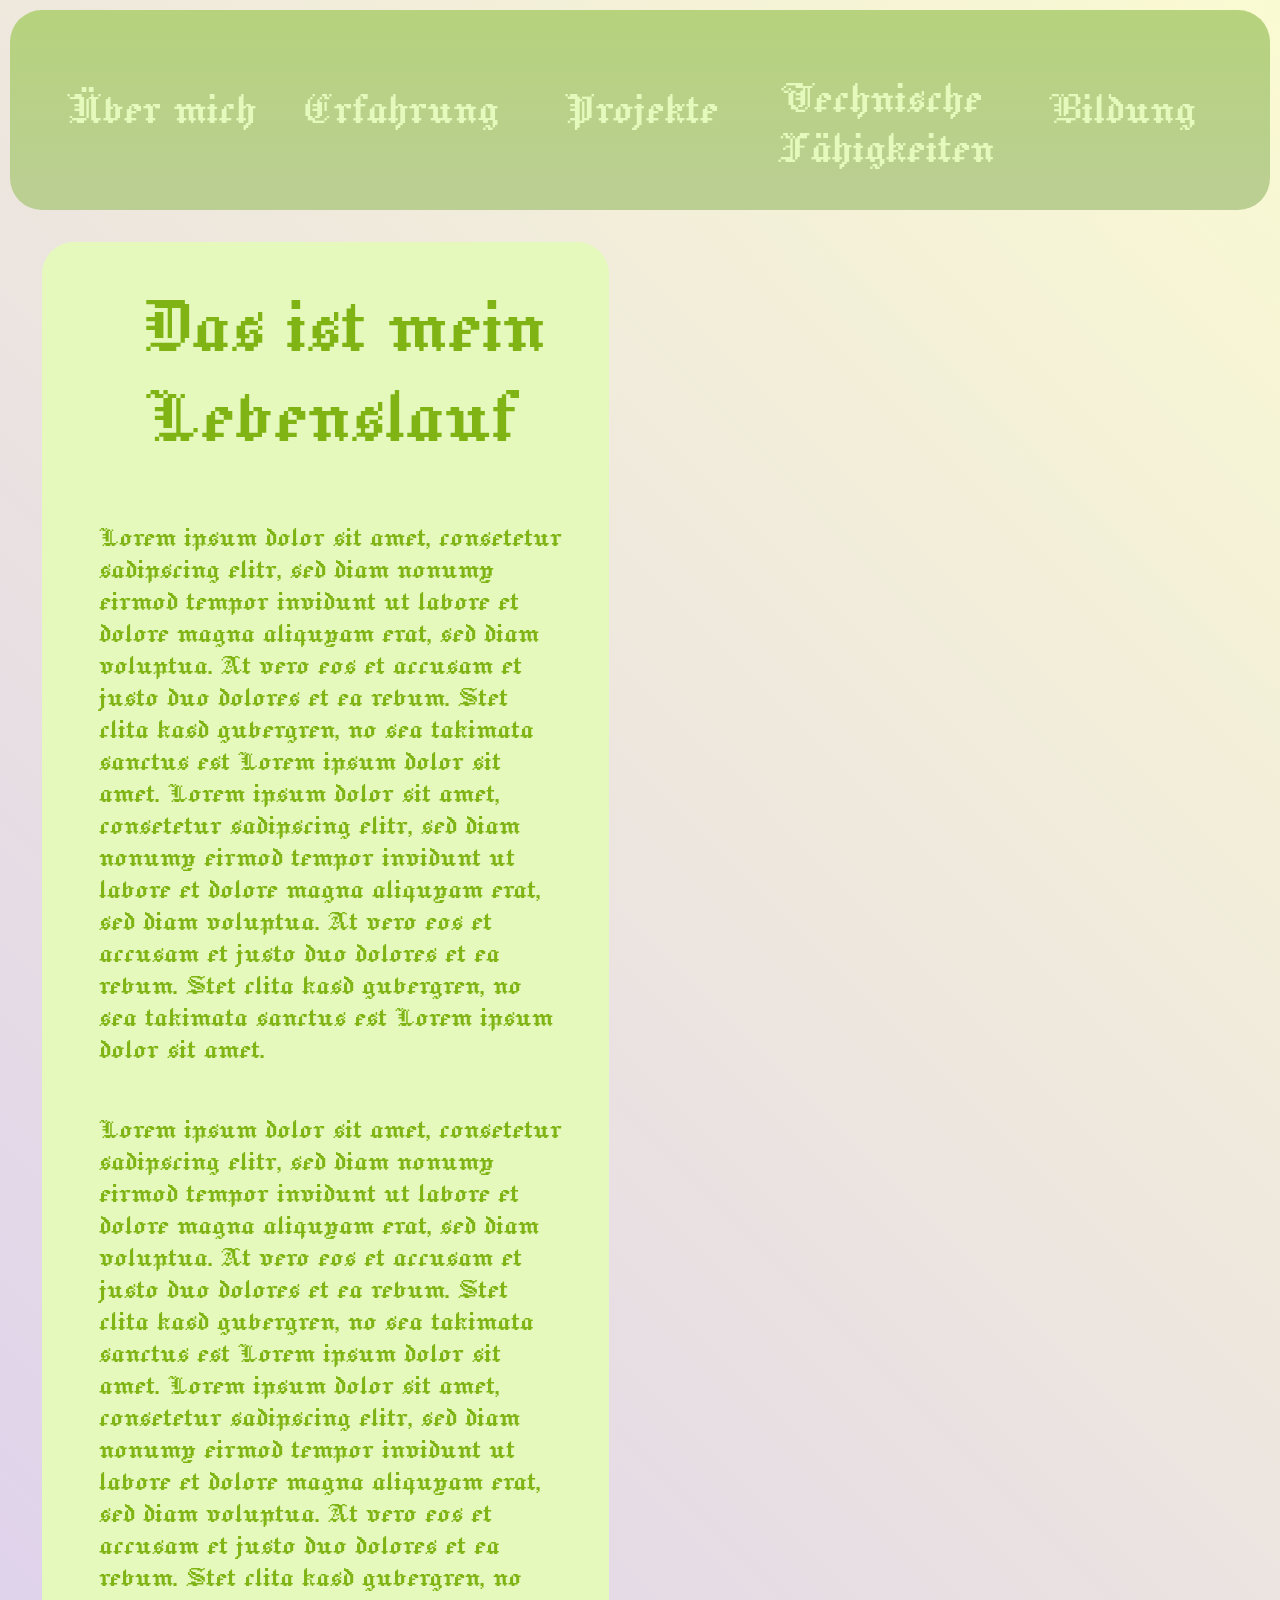
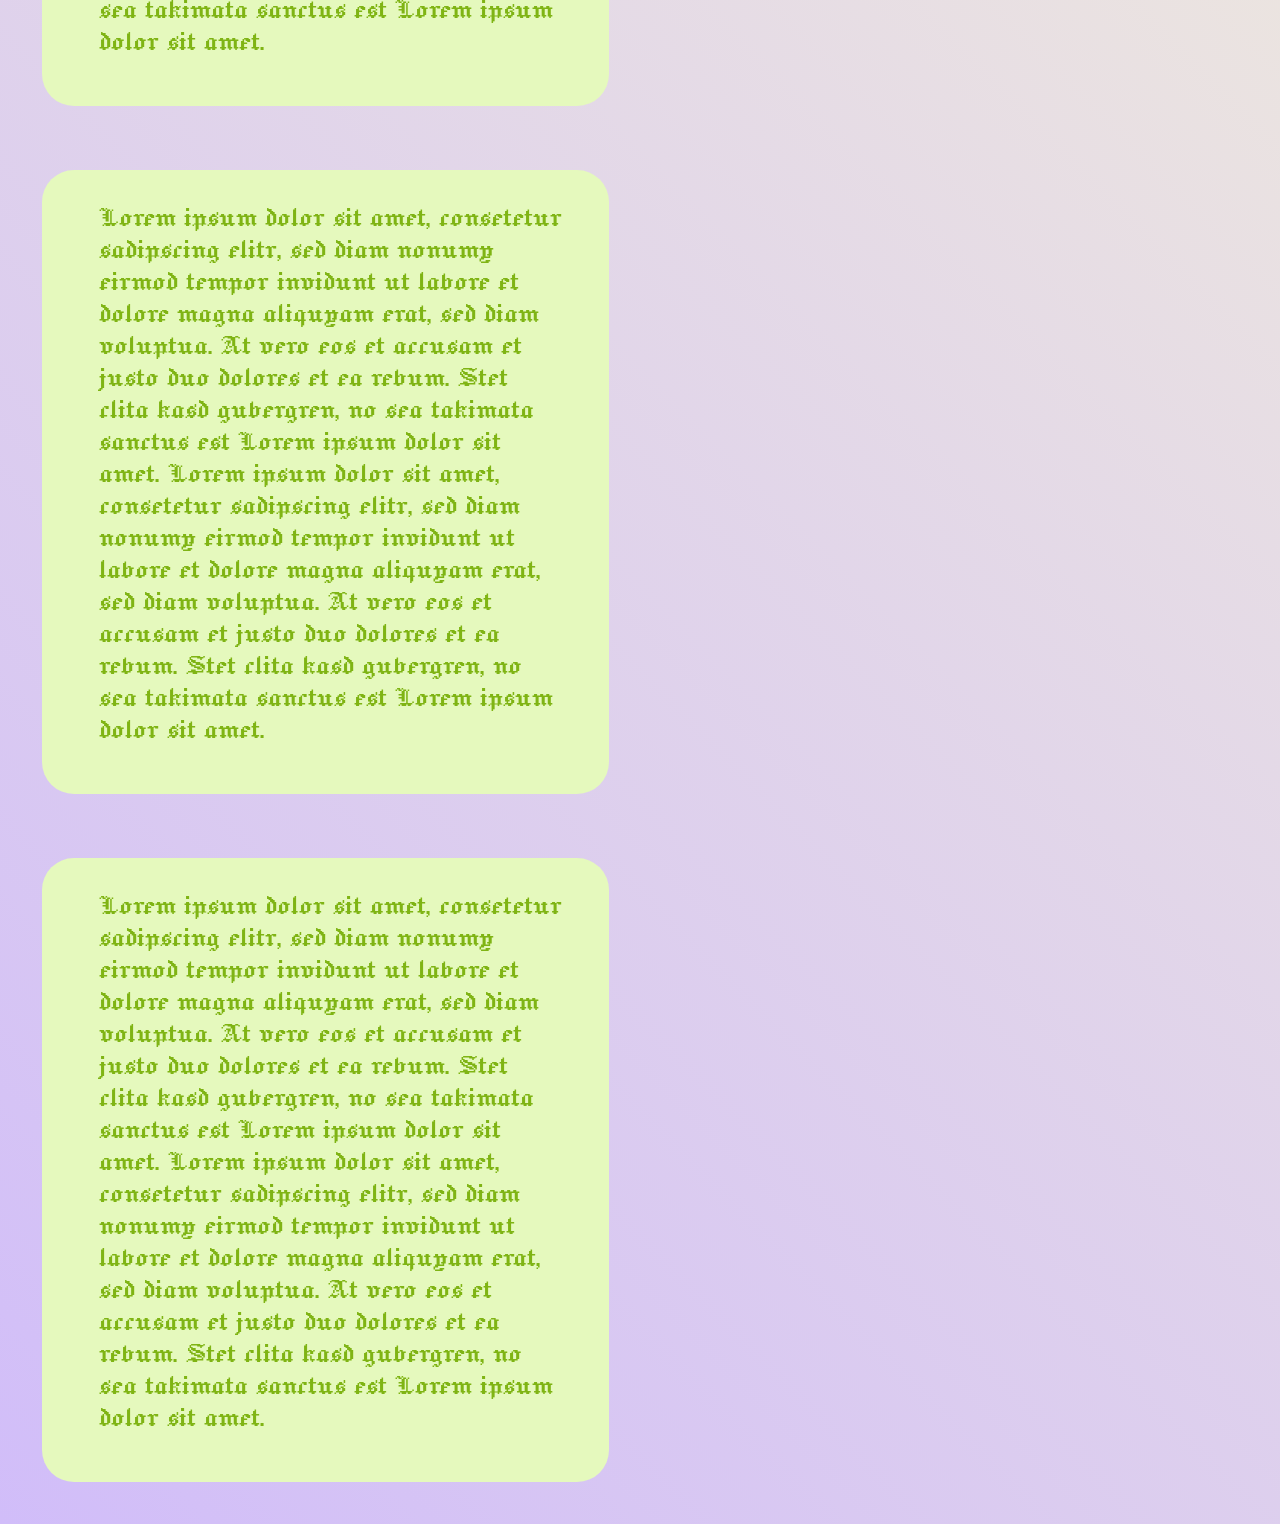
==== main.html @ 57e60be5 "The base of the portfolio website, really early version, will be updatet" ====
<!DOCTYPE html>
<html lang="en">
  <head>
    <meta charset="UTF-8">
    <meta name="viewport" content="width=device-width, initial-scale=1">
    <title></title>
    <link href="style.css" rel="stylesheet">
<link rel="preconnect" href="https://fonts.googleapis.com">
<link rel="preconnect" href="https://fonts.gstatic.com" crossorigin>
<link href="https://fonts.googleapis.com/css2?family=Bitcount+Grid+Double:wght@100..900&family=Castoro+Titling&family=Cinzel+Decorative:wght@400;700;900&family=Crimson+Text:ital,wght@0,400;0,600;0,700;1,400;1,600;1,700&family=IM+Fell+English+SC&family=Jacquard+12&display=swap" rel="stylesheet">  </head>

  
  <body>
    <div class="header">
      <button class="header_button"> Über mich</button>
      <button class="header_button"> Erfahrung </button>
      <button class="header_button">Projekte</button>
      <button class="header_button">Technische Fähigkeiten</button>
      <button class="header_button">Bildung</button>


            
    </div>

<div class="main_container">
  
    <div class="container matcha">
     <h1 class="title">Das ist mein Lebenslauf</h1>
    <p class="first_text_block">Lorem ipsum dolor sit amet, consetetur sadipscing elitr, sed diam nonumy eirmod tempor invidunt ut labore et dolore magna aliquyam erat, sed diam voluptua. At vero eos et accusam et justo duo dolores et ea rebum. Stet clita kasd gubergren, no sea takimata sanctus est Lorem ipsum dolor sit amet. Lorem ipsum dolor sit amet, consetetur sadipscing elitr, sed diam nonumy eirmod tempor invidunt ut labore et dolore magna aliquyam erat, sed diam voluptua. At vero eos et accusam et justo duo dolores et ea rebum. Stet clita kasd gubergren, no sea takimata sanctus est Lorem ipsum dolor sit amet.</p>
    <p class="second_text_block">Lorem ipsum dolor sit amet, consetetur sadipscing elitr, sed diam nonumy eirmod tempor invidunt ut labore et dolore magna aliquyam erat, sed diam voluptua. At vero eos et accusam et justo duo dolores et ea rebum. Stet clita kasd gubergren, no sea takimata sanctus est Lorem ipsum dolor sit amet. Lorem ipsum dolor sit amet, consetetur sadipscing elitr, sed diam nonumy eirmod tempor invidunt ut labore et dolore magna aliquyam erat, sed diam voluptua. At vero eos et accusam et justo duo dolores et ea rebum. Stet clita kasd gubergren, no sea takimata sanctus est Lorem ipsum dolor sit amet.</p>

 
    </div>
    <div class="container green">
     <p class="second_text_block">Lorem ipsum dolor sit amet, consetetur sadipscing elitr, sed diam nonumy eirmod tempor invidunt ut labore et dolore magna aliquyam erat, sed diam voluptua. At vero eos et accusam et justo duo dolores et ea rebum. Stet clita kasd gubergren, no sea takimata sanctus est Lorem ipsum dolor sit amet. Lorem ipsum dolor sit amet, consetetur sadipscing elitr, sed diam nonumy eirmod tempor invidunt ut labore et dolore magna aliquyam erat, sed diam voluptua. At vero eos et accusam et justo duo dolores et ea rebum. Stet clita kasd gubergren, no sea takimata sanctus est Lorem ipsum dolor sit amet.</p>
    
    </div>
    <div class="container forest">
      <p class="second_text_block">Lorem ipsum dolor sit amet, consetetur sadipscing elitr, sed diam nonumy eirmod tempor invidunt ut labore et dolore magna aliquyam erat, sed diam voluptua. At vero eos et accusam et justo duo dolores et ea rebum. Stet clita kasd gubergren, no sea takimata sanctus est Lorem ipsum dolor sit amet. Lorem ipsum dolor sit amet, consetetur sadipscing elitr, sed diam nonumy eirmod tempor invidunt ut labore et dolore magna aliquyam erat, sed diam voluptua. At vero eos et accusam et justo duo dolores et ea rebum. Stet clita kasd gubergren, no sea takimata sanctus est Lorem ipsum dolor sit amet.</p>
   
    </div>

</div>


      </body>
</html>
---- style.css ----
:root{
  --dark-blue: #000814;
  --blue: #001D3D;
  --sky-blue: #003566;
  --suflower-yellow: #FFC300;
  --light-yellow: #FFD60A;

  --matcha-green: #E5F9BD;
  --toxic-green: #A0E418;
  --forest-green: #7FB414;
  --ash-gray: #525050;
  --light-purple: #d1bdf9;
  --goldenrod: #fafad2;
  --angle: 0deg;
}


.header{
  width: 100%;
  height: 200px;
  border-radius: 2rem;
  box-shadow: 0px 0px 10px transparent;
  top: 0;
  left: 0;
  display: flex;
  justify-content: center;
  align-items: center;
  gap: 20px;
  border: 0px solid var(--matcha-green);
  overflow: hidden;
  position: relative;
}

.header::before{
  content: "";
  position: absolute;
  width: 100%;
  height: 1000%;
  background: linear-gradient(0deg, var(--light-purple), var(--toxic-green));
  animation: gradient-rotation 5s linear infinite;
  z-index: 0;
}

.header > * {
  position: relative;
  z-index: 1;
}

@keyframes gradient-rotation{
  from{
     transform: rotate(0deg);
  }

  to{
    transform: rotate(360deg); 
  }
}




body{
  margin: 0;
  padding: 10px;
  background: linear-gradient(45deg, var(--light-purple), var(--goldenrod));
}

.main_container{
  display: flex;
  width: 100%;
  height:100%;
  flex-wrap: wrap;
  gap: 0px;
}

.container{
  min-width: 45%;
  max-width: 50%;
  height; 300px;
  background-color: var(--matcha-green);
  margin: 2rem;
  border-radius: 2rem;
  flex: 0 1 calc((100% - 2rem) / 3);
  box-shadow: 0px 0px 0px var(--ash-gray);
}

.matcha{
  background-color: var(--matcha-green);
}

.header_button{
  background-color: transparent;
  height: 75px;
  width: 220px;
  border: 2px transparent var(--suflower-yellow);
  border-radius: 0;
  font-family: "Jacquard 12", system-ui;
  font-size: 50px;
  color: var(--matcha-green);
  transition: 0.3s;
  border-radius: 0.5rem;
  
}

.header_button:hover{
  background: linear-gradient(45deg, var(--light-purple), var(--goldenrod));
  -webkit-background-clip: text;
  background-clip: text;
  height: 105px;
  width: 260px;
  border: 2px transparent var(--suflower-yellow);
  border-radius: 0;
  font-family: "Jacquard 12", system-ui;
  font-size: 55px;
  color: transparent;
  transition: 0.3s;
  border-radius: 0.5rem;
 
}


h1{
font-family: "Jacquard 12", system-ui;
font-size: 90px;
font-weight: 200;
color: var(--forest-green);
margin-left: 100px;
margin-top: 40px;
}


h1:hover{
font-family: "Jacquard 12", system-ui;
font-size: 95px;
font-weight: 200;
color: var(--forest-green);
margin-left: 100px;
margin-top: 40px;
}

p{
  font-family: "Jacquard 12", system-ui;
  font-size: 2rem;
  color: var(--forest-green);
  margin-left: 0rem;
  background-color: transparent;
  border-radius: 3rem;
  padding-left: 3.5rem;
  padding-right: 3rem;
  padding-bottom: 1rem;
}
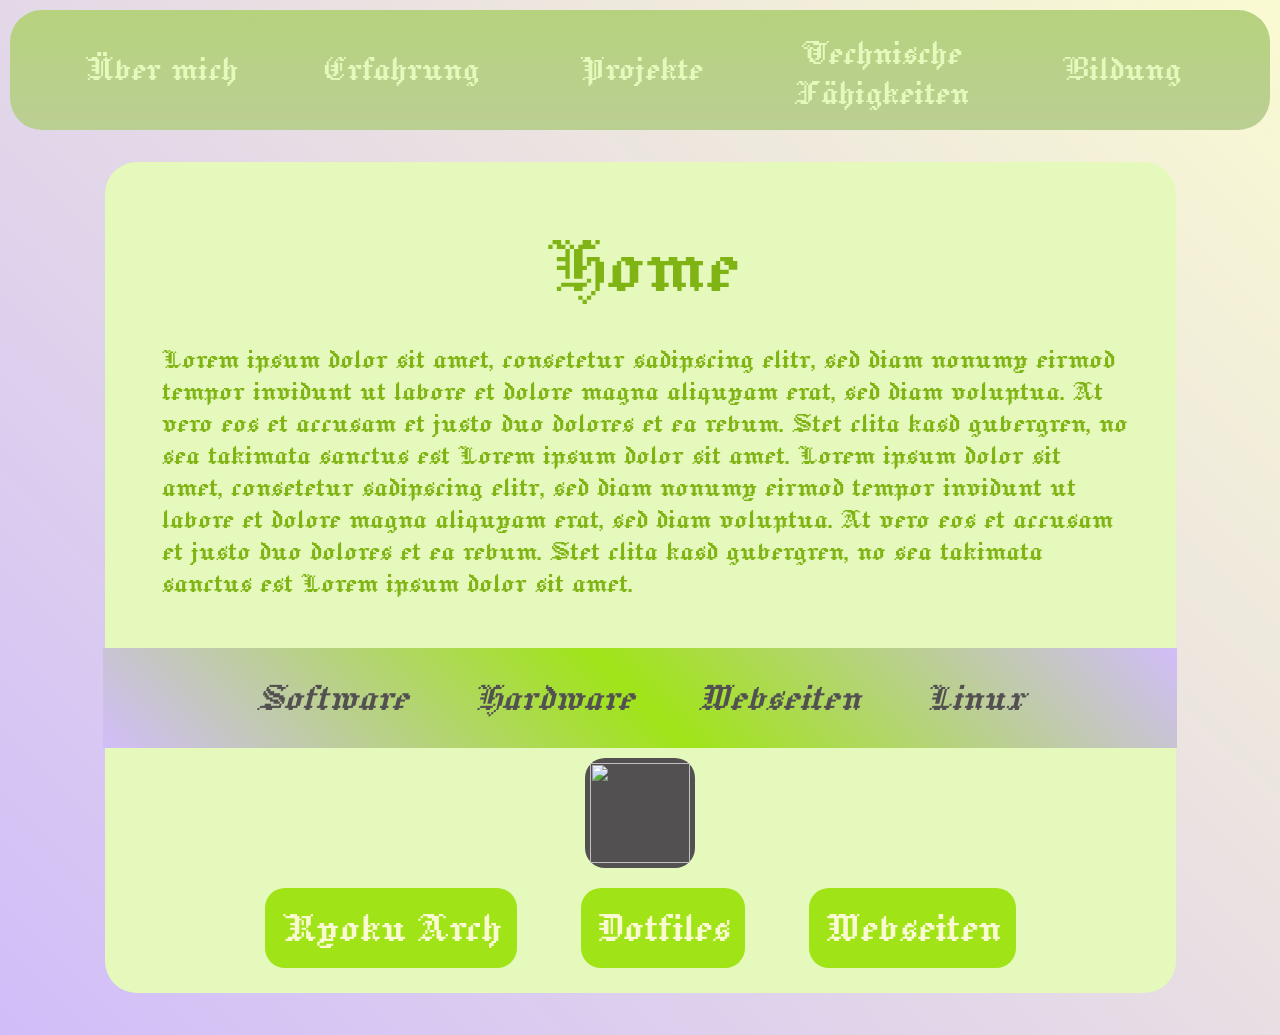
==== commit 31251753: "Improved structure and added buttons(read below) The structure of the main.html was improved, also a" ====
--- a/main.html
+++ b/main.html
@@ -24,21 +24,57 @@
 
 <div class="main_container">
   
-    <div class="container matcha">
-     <h1 class="title">Das ist mein Lebenslauf</h1>
-    <p class="first_text_block">Lorem ipsum dolor sit amet, consetetur sadipscing elitr, sed diam nonumy eirmod tempor invidunt ut labore et dolore magna aliquyam erat, sed diam voluptua. At vero eos et accusam et justo duo dolores et ea rebum. Stet clita kasd gubergren, no sea takimata sanctus est Lorem ipsum dolor sit amet. Lorem ipsum dolor sit amet, consetetur sadipscing elitr, sed diam nonumy eirmod tempor invidunt ut labore et dolore magna aliquyam erat, sed diam voluptua. At vero eos et accusam et justo duo dolores et ea rebum. Stet clita kasd gubergren, no sea takimata sanctus est Lorem ipsum dolor sit amet.</p>
-    <p class="second_text_block">Lorem ipsum dolor sit amet, consetetur sadipscing elitr, sed diam nonumy eirmod tempor invidunt ut labore et dolore magna aliquyam erat, sed diam voluptua. At vero eos et accusam et justo duo dolores et ea rebum. Stet clita kasd gubergren, no sea takimata sanctus est Lorem ipsum dolor sit amet. Lorem ipsum dolor sit amet, consetetur sadipscing elitr, sed diam nonumy eirmod tempor invidunt ut labore et dolore magna aliquyam erat, sed diam voluptua. At vero eos et accusam et justo duo dolores et ea rebum. Stet clita kasd gubergren, no sea takimata sanctus est Lorem ipsum dolor sit amet.</p>
+    <div class="main_page_container">
+     <h1 class="main_title">Home</h1>
 
+
+    <p class="first_text_block">Lorem ipsum dolor sit amet,
+          consetetur sadipscing elitr, sed diam nonumy eirmod tempor invidunt ut
+          labore et dolore magna aliquyam erat, sed diam voluptua. At vero eos et 
+          accusam et justo duo dolores et ea rebum. Stet clita kasd gubergren, no sea takimata sanctus 
+          est Lorem ipsum dolor sit amet. Lorem ipsum dolor sit amet, consetetur 
+          sadipscing elitr, sed diam nonumy eirmod tempor invidunt ut labore et dolore 
+          magna aliquyam erat, sed diam voluptua. At vero eos et accusam et justo duo dolores 
+          et ea rebum. Stet clita kasd gubergren, no sea takimata sanctus est Lorem ipsum dolor 
+          sit amet.</p>
+<div class="big_skills_container">
+       <div class="short_skills_container bgpg">
+        <div class="short_skills">
+          Software
+        </div>
+<div class="short_skills">
+      Hardware         
+        </div>
+<div class="short_skills">
+      Webseiten
+        </div>
+<div class="short_skills">
+      Linux
+        </div>
+      </div>
+
+        <div class="short_skills_container">
+          <div class="github_button">
+            <img src="https://cdn.jsdelivr.net/gh/homarr-labs/dashboard-icons/png/github-light.png" class="github_img">
+          </div>
+        </div>
+
+        <div class="short_skills_container">
+              <div class="short_skills">
+                    <button class="projects_button">Ryoku Arch</button>        
+                   </div>     
+            <div class="short_skills">
+                     <button class="projects_button">Dotfiles</button>
+                   </div>     
+            <div class="short_skills">
+                     <button class="projects_button">Webseiten</button>
+                   </div>     
+        </div>
  
+</div>
     </div>
-    <div class="container green">
-     <p class="second_text_block">Lorem ipsum dolor sit amet, consetetur sadipscing elitr, sed diam nonumy eirmod tempor invidunt ut labore et dolore magna aliquyam erat, sed diam voluptua. At vero eos et accusam et justo duo dolores et ea rebum. Stet clita kasd gubergren, no sea takimata sanctus est Lorem ipsum dolor sit amet. Lorem ipsum dolor sit amet, consetetur sadipscing elitr, sed diam nonumy eirmod tempor invidunt ut labore et dolore magna aliquyam erat, sed diam voluptua. At vero eos et accusam et justo duo dolores et ea rebum. Stet clita kasd gubergren, no sea takimata sanctus est Lorem ipsum dolor sit amet.</p>
     
-    </div>
-    <div class="container forest">
-      <p class="second_text_block">Lorem ipsum dolor sit amet, consetetur sadipscing elitr, sed diam nonumy eirmod tempor invidunt ut labore et dolore magna aliquyam erat, sed diam voluptua. At vero eos et accusam et justo duo dolores et ea rebum. Stet clita kasd gubergren, no sea takimata sanctus est Lorem ipsum dolor sit amet. Lorem ipsum dolor sit amet, consetetur sadipscing elitr, sed diam nonumy eirmod tempor invidunt ut labore et dolore magna aliquyam erat, sed diam voluptua. At vero eos et accusam et justo duo dolores et ea rebum. Stet clita kasd gubergren, no sea takimata sanctus est Lorem ipsum dolor sit amet.</p>
    
-    </div>
 
 </div>
 
--- a/style.css
+++ b/style.css
@@ -17,7 +17,7 @@
 
 .header{
   width: 100%;
-  height: 200px;
+  height: 120px;
   border-radius: 2rem;
   box-shadow: 0px 0px 10px transparent;
   top: 0;
@@ -34,8 +34,8 @@
 .header::before{
   content: "";
   position: absolute;
-  width: 100%;
-  height: 1000%;
+  width: 100vmax;
+  height: 100vmax;
   background: linear-gradient(0deg, var(--light-purple), var(--toxic-green));
   animation: gradient-rotation 5s linear infinite;
   z-index: 0;
@@ -71,6 +71,7 @@
   height:100%;
   flex-wrap: wrap;
   gap: 0px;
+  justify-content: center;
 }
 
 .container{
@@ -88,6 +89,21 @@
   background-color: var(--matcha-green);
 }
 
+.main_page_container{
+   min-width: 85%;
+  max-width: 85%;
+  /* height: 50rem; */
+  background-color: var(--matcha-green);
+  margin: 2rem;
+  border-radius: 2rem;
+  flex: 0 1 calc((100% - 2rem) / 2);
+  box-shadow: 0px 0px 0px var(--ash-gray);
+  display: flex;
+  justify-content: center;
+  flex-direction: column;
+  align-items: center;
+}
+
 .header_button{
   background-color: transparent;
   height: 75px;
@@ -95,7 +111,7 @@
   border: 2px transparent var(--suflower-yellow);
   border-radius: 0;
   font-family: "Jacquard 12", system-ui;
-  font-size: 50px;
+  font-size: 40px;
   color: var(--matcha-green);
   transition: 0.3s;
   border-radius: 0.5rem;
@@ -111,7 +127,7 @@
   border: 2px transparent var(--suflower-yellow);
   border-radius: 0;
   font-family: "Jacquard 12", system-ui;
-  font-size: 55px;
+  font-size: 45px;
   color: transparent;
   transition: 0.3s;
   border-radius: 0.5rem;
@@ -124,18 +140,43 @@
 font-size: 90px;
 font-weight: 200;
 color: var(--forest-green);
-margin-left: 100px;
-margin-top: 40px;
-}
-
+transition: 0.3s;
+margin-bottom: 0rem;
+}
 
 h1:hover{
+background: linear-gradient(to right, var(--toxic-green), var(--forest-green));
+  -webkit-background-clip: text;
+  background-clip: text;
 font-family: "Jacquard 12", system-ui;
 font-size: 95px;
+font-weight: 200;
+color: transparent;
+transition: 0.3s;
+}
+
+.title{
+font-family: "Jacquard 12", system-ui;
+font-size: 90px;
 font-weight: 200;
 color: var(--forest-green);
 margin-left: 100px;
 margin-top: 40px;
+transition: 0.3s;
+}
+
+
+.title:hover{
+background: linear-gradient(to right, var(--toxic-green), var(--forest-green));
+  -webkit-background-clip: text;
+  background-clip: text;
+font-family: "Jacquard 12", system-ui;
+font-size: 95px;
+font-weight: 200;
+color: transparent;
+margin-left: 100px;
+margin-top: 40px;
+transition: 0.3s;
 }
 
 p{
@@ -149,5 +190,77 @@
   padding-right: 3rem;
   padding-bottom: 1rem;
 }
-
-
+.big_skills_container{
+  background-color: transparent;
+  border-radius: 20px;
+  display: flex;
+  flex-direction: column;
+  width: 95%;
+  justify-content: center;
+  align-items: center;
+}
+.short_skills_container{
+  width: 105.5%;
+  height: 100px;
+  background-color: transparent;
+  display: flex;
+  justify-content: center;
+  align-items: center;
+  border-radius: 0px;
+  margin-bottom: 15px;
+  z-index: 1;
+}
+
+.short_skills_container::before{
+  width: 110%;
+  height: 100px;
+  background: linear-gradient(45deg, var(--goldenrod), var(--goldenrod), var(--goldenron));
+  display: flex;
+  justify-content: center;
+  align-items: center;
+  border-radius: 0px;
+  margin-bottom: 15px;
+  z-index: 0;
+}
+
+.bgpg{
+  background: linear-gradient(45deg, var(--light-purple), var(--toxic-green), var(--light-purple));
+  color: var(--ash-gray);
+
+}
+
+.short_skills{
+  background-color: transparent;
+  padding: 2rem;
+  font-size: 2.75rem;
+  font-family: "Jacquard 12", system-ui;
+  font-style: italic;
+}
+
+.github_button{
+  width: 110px;
+  height: 110px;
+  background-color: var(--ash-gray);
+  border-radius: 20px;
+  display: flex;
+  justify-content: center;
+  align-items: center;
+}
+
+.github_img{
+  width: 100px;
+  height: 100px;
+}
+
+.projects_button{
+background-color: var(--toxic-green);
+border: 0px;
+  padding: 1rem;
+  font-size: 3rem;
+  font-family: "Jacquard 12", system-ui;
+  font-style: normal;
+  border-radius: 20px;
+  color: var(--goldenrod);
+}
+
+
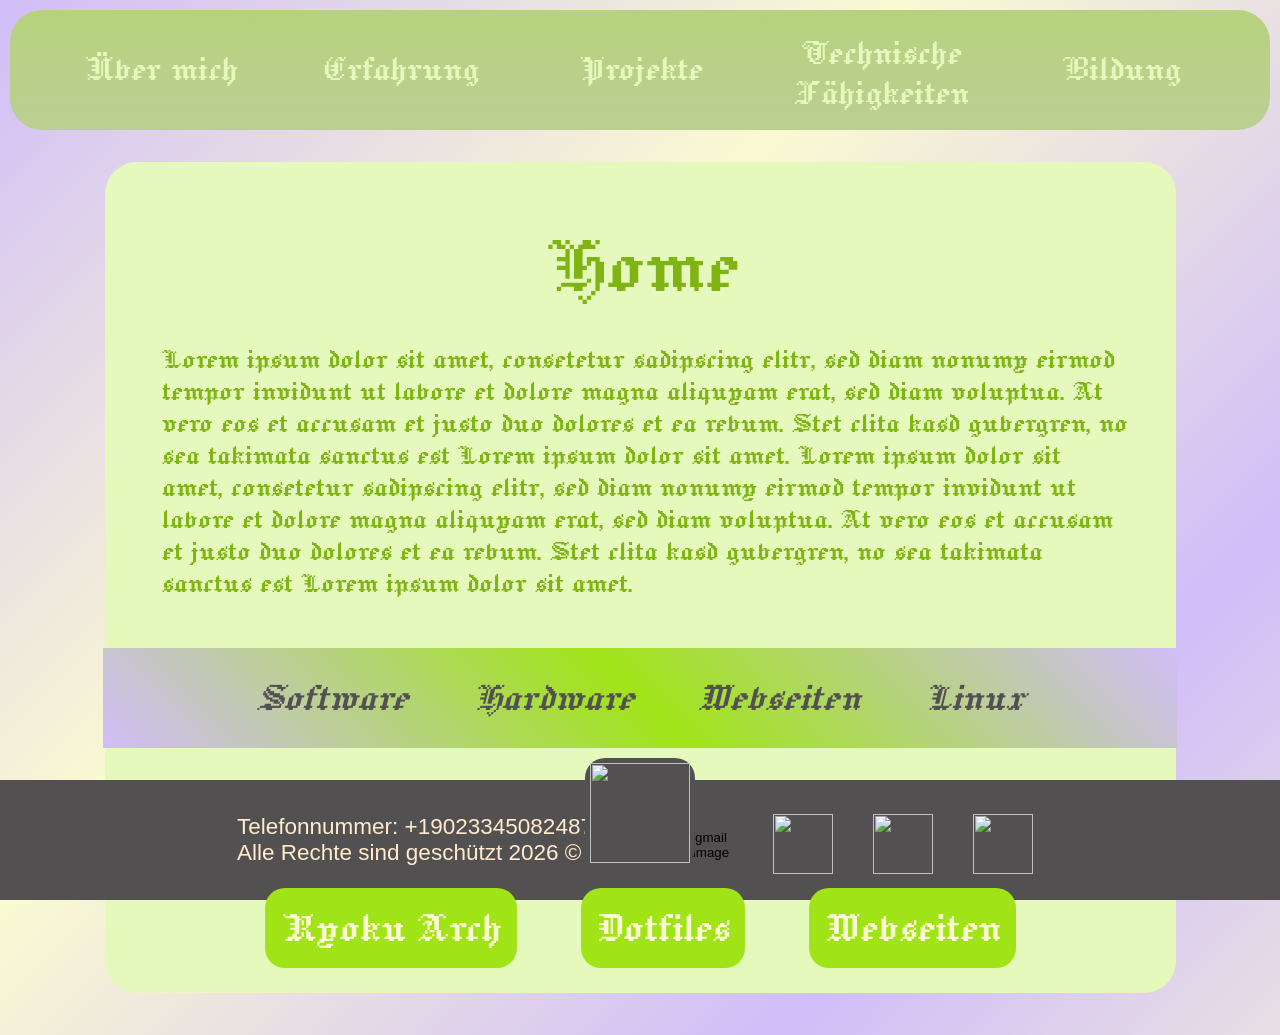
==== commit 98323a8d: "Added footer, home page is close to be done" ====
--- a/main.html
+++ b/main.html
@@ -1,57 +1,61 @@
 <!DOCTYPE html>
 <html lang="en">
-  <head>
-    <meta charset="UTF-8">
-    <meta name="viewport" content="width=device-width, initial-scale=1">
-    <title></title>
-    <link href="style.css" rel="stylesheet">
-<link rel="preconnect" href="https://fonts.googleapis.com">
-<link rel="preconnect" href="https://fonts.gstatic.com" crossorigin>
-<link href="https://fonts.googleapis.com/css2?family=Bitcount+Grid+Double:wght@100..900&family=Castoro+Titling&family=Cinzel+Decorative:wght@400;700;900&family=Crimson+Text:ital,wght@0,400;0,600;0,700;1,400;1,600;1,700&family=IM+Fell+English+SC&family=Jacquard+12&display=swap" rel="stylesheet">  </head>
 
-  
-  <body>
-    <div class="header">
-      <button class="header_button"> Über mich</button>
-      <button class="header_button"> Erfahrung </button>
-      <button class="header_button">Projekte</button>
-      <button class="header_button">Technische Fähigkeiten</button>
-      <button class="header_button">Bildung</button>
+<head>
+  <meta charset="UTF-8">
+  <meta name="viewport" content="width=device-width, initial-scale=1">
+  <title>Taras Shybaiev | Portfolio</title>
+  <link href="style.css" rel="stylesheet">
+  <link rel="preconnect" href="https://fonts.googleapis.com">
+  <link rel="preconnect" href="https://fonts.gstatic.com" crossorigin>
+  <link
+    href="https://fonts.googleapis.com/css2?family=Bitcount+Grid+Double:wght@100..900&family=Castoro+Titling&family=Cinzel+Decorative:wght@400;700;900&family=Crimson+Text:ital,wght@0,400;0,600;0,700;1,400;1,600;1,700&family=IM+Fell+English+SC&family=Jacquard+12&display=swap"
+    rel="stylesheet">
+</head>
 
 
-            
-    </div>
-
-<div class="main_container">
-  
-    <div class="main_page_container">
-     <h1 class="main_title">Home</h1>
+<body>
+  <div class="header">
+    <button class="header_button"> Über mich</button>
+    <button class="header_button"> Erfahrung </button>
+    <button class="header_button">Projekte</button>
+    <button class="header_button">Technische Fähigkeiten</button>
+    <button class="header_button">Bildung</button>
 
 
-    <p class="first_text_block">Lorem ipsum dolor sit amet,
-          consetetur sadipscing elitr, sed diam nonumy eirmod tempor invidunt ut
-          labore et dolore magna aliquyam erat, sed diam voluptua. At vero eos et 
-          accusam et justo duo dolores et ea rebum. Stet clita kasd gubergren, no sea takimata sanctus 
-          est Lorem ipsum dolor sit amet. Lorem ipsum dolor sit amet, consetetur 
-          sadipscing elitr, sed diam nonumy eirmod tempor invidunt ut labore et dolore 
-          magna aliquyam erat, sed diam voluptua. At vero eos et accusam et justo duo dolores 
-          et ea rebum. Stet clita kasd gubergren, no sea takimata sanctus est Lorem ipsum dolor 
-          sit amet.</p>
-<div class="big_skills_container">
-       <div class="short_skills_container bgpg">
-        <div class="short_skills">
-          Software
+
+  </div>
+
+  <div class="main_container">
+
+    <div class="main_page_container">
+      <h1 class="main_title">Home</h1>
+
+
+      <p class="first_text_block">Lorem ipsum dolor sit amet,
+        consetetur sadipscing elitr, sed diam nonumy eirmod tempor invidunt ut
+        labore et dolore magna aliquyam erat, sed diam voluptua. At vero eos et
+        accusam et justo duo dolores et ea rebum. Stet clita kasd gubergren, no sea takimata sanctus
+        est Lorem ipsum dolor sit amet. Lorem ipsum dolor sit amet, consetetur
+        sadipscing elitr, sed diam nonumy eirmod tempor invidunt ut labore et dolore
+        magna aliquyam erat, sed diam voluptua. At vero eos et accusam et justo duo dolores
+        et ea rebum. Stet clita kasd gubergren, no sea takimata sanctus est Lorem ipsum dolor
+        sit amet.</p>
+      <div class="big_skills_container">
+        <div class="short_skills_container bgpg">
+          <div class="short_skills">
+            Software
+          </div>
+          <div class="short_skills">
+            Hardware
+          </div>
+          <div class="short_skills">
+            Webseiten
+          </div>
+          <div class="short_skills">
+            Linux
+          </div>
         </div>
-<div class="short_skills">
-      Hardware         
-        </div>
-<div class="short_skills">
-      Webseiten
-        </div>
-<div class="short_skills">
-      Linux
-        </div>
-      </div>
 
         <div class="short_skills_container">
           <div class="github_button">
@@ -60,24 +64,45 @@
         </div>
 
         <div class="short_skills_container">
-              <div class="short_skills">
-                    <button class="projects_button">Ryoku Arch</button>        
-                   </div>     
-            <div class="short_skills">
-                     <button class="projects_button">Dotfiles</button>
-                   </div>     
-            <div class="short_skills">
-                     <button class="projects_button">Webseiten</button>
-                   </div>     
+          <div class="short_skills">
+            <button class="projects_button">Ryoku Arch</button>
+          </div>
+          <div class="short_skills">
+            <button class="projects_button">Dotfiles</button>
+          </div>
+          <div class="short_skills">
+            <button class="projects_button">Webseiten</button>
+          </div>
         </div>
- 
-</div>
+
+      </div>
     </div>
-    
-   
-
-</div>
 
 
-      </body>
+  </div>
+
+  <!-- TODO: Add icons to the footer -->
+  <div class="footer">
+    <div class="coulumn">
+      <div class="footer_text_container">Telefonnummer: +190233450824873498 </div>
+      <div class="footer_text_container">Alle Rechte sind geschützt 2026 ©</div>
+    </div>
+
+    <div class="footer_icons_container"> <button class="invisible_button"><img
+          src="https://cdn.jsdelivr.net/gh/selfhst/icons/png/gmail-light.png" class="footer_icons"
+          alt="gmail image"></button></div>
+    <div class="footer_icons_container">
+      <button class="invisible_button"> <img src="https://cdn.jsdelivr.net/gh/selfhst/icons/png/whatsapp-light.png"
+          alt="" class="footer_icons"> </button>
+    </div>
+    <div class="footer_icons_container"> <button class="invisible_button"><img
+          src="https://cdn.jsdelivr.net/gh/selfhst/icons/png/discord-light.png" class="footer_icons" alt=""></button>
+    </div>
+    <div class="footer_icons_container"> <button class="invisible_button"><img
+          src="https://cdn.jsdelivr.net/gh/selfhst/icons/png/reddit-light.png" class="footer_icons" alt=""></button>
+    </div>
+  </div>
+
+</body>
+
 </html>
--- a/style.css
+++ b/style.css
@@ -1,4 +1,4 @@
-:root{
+:root {
   --dark-blue: #000814;
   --blue: #001D3D;
   --sky-blue: #003566;
@@ -15,7 +15,7 @@
 }
 
 
-.header{
+.header {
   width: 100%;
   height: 120px;
   border-radius: 2rem;
@@ -31,7 +31,7 @@
   position: relative;
 }
 
-.header::before{
+.header::before {
   content: "";
   position: absolute;
   width: 100vmax;
@@ -41,43 +41,50 @@
   z-index: 0;
 }
 
-.header > * {
+.header>* {
   position: relative;
   z-index: 1;
 }
 
-@keyframes gradient-rotation{
-  from{
-     transform: rotate(0deg);
+@keyframes gradient-rotation {
+  from {
+    transform: rotate(0deg);
   }
 
-  to{
-    transform: rotate(360deg); 
+  to {
+    transform: rotate(360deg);
   }
 }
 
 
-
-
-body{
+html,
+body {
+  margin: 0;
+  min-height: 100%;
+}
+
+body {
   margin: 0;
   padding: 10px;
-  background: linear-gradient(45deg, var(--light-purple), var(--goldenrod));
-}
-
-.main_container{
+  background: repeating-linear-gradient(135deg,
+      var(--light-purple) 0px,
+      var(--goldenrod) 50vmax,
+      var(--light-purple) 100vmax);
+}
+
+.main_container {
   display: flex;
   width: 100%;
-  height:100%;
+  height: 100%;
   flex-wrap: wrap;
   gap: 0px;
   justify-content: center;
 }
 
-.container{
+.container {
   min-width: 45%;
   max-width: 50%;
-  height; 300px;
+  height: 300px;
   background-color: var(--matcha-green);
   margin: 2rem;
   border-radius: 2rem;
@@ -85,12 +92,12 @@
   box-shadow: 0px 0px 0px var(--ash-gray);
 }
 
-.matcha{
+.matcha {
   background-color: var(--matcha-green);
 }
 
-.main_page_container{
-   min-width: 85%;
+.main_page_container {
+  min-width: 85%;
   max-width: 85%;
   /* height: 50rem; */
   background-color: var(--matcha-green);
@@ -104,7 +111,7 @@
   align-items: center;
 }
 
-.header_button{
+.header_button {
   background-color: transparent;
   height: 75px;
   width: 220px;
@@ -115,10 +122,10 @@
   color: var(--matcha-green);
   transition: 0.3s;
   border-radius: 0.5rem;
-  
-}
-
-.header_button:hover{
+
+}
+
+.header_button:hover {
   background: linear-gradient(45deg, var(--light-purple), var(--goldenrod));
   -webkit-background-clip: text;
   background-clip: text;
@@ -131,55 +138,55 @@
   color: transparent;
   transition: 0.3s;
   border-radius: 0.5rem;
- 
-}
-
-
-h1{
-font-family: "Jacquard 12", system-ui;
-font-size: 90px;
-font-weight: 200;
-color: var(--forest-green);
-transition: 0.3s;
-margin-bottom: 0rem;
-}
-
-h1:hover{
-background: linear-gradient(to right, var(--toxic-green), var(--forest-green));
+
+}
+
+
+h1 {
+  font-family: "Jacquard 12", system-ui;
+  font-size: 90px;
+  font-weight: 200;
+  color: var(--forest-green);
+  transition: 0.3s;
+  margin-bottom: 0rem;
+}
+
+h1:hover {
+  background: linear-gradient(to right, var(--toxic-green), var(--forest-green));
   -webkit-background-clip: text;
   background-clip: text;
-font-family: "Jacquard 12", system-ui;
-font-size: 95px;
-font-weight: 200;
-color: transparent;
-transition: 0.3s;
-}
-
-.title{
-font-family: "Jacquard 12", system-ui;
-font-size: 90px;
-font-weight: 200;
-color: var(--forest-green);
-margin-left: 100px;
-margin-top: 40px;
-transition: 0.3s;
-}
-
-
-.title:hover{
-background: linear-gradient(to right, var(--toxic-green), var(--forest-green));
+  font-family: "Jacquard 12", system-ui;
+  font-size: 95px;
+  font-weight: 200;
+  color: transparent;
+  transition: 0.3s;
+}
+
+.title {
+  font-family: "Jacquard 12", system-ui;
+  font-size: 90px;
+  font-weight: 200;
+  color: var(--forest-green);
+  margin-left: 100px;
+  margin-top: 40px;
+  transition: 0.3s;
+}
+
+
+.title:hover {
+  background: linear-gradient(to right, var(--toxic-green), var(--forest-green));
   -webkit-background-clip: text;
   background-clip: text;
-font-family: "Jacquard 12", system-ui;
-font-size: 95px;
-font-weight: 200;
-color: transparent;
-margin-left: 100px;
-margin-top: 40px;
-transition: 0.3s;
-}
-
-p{
+  font-family: "Jacquard 12", system-ui;
+  font-size: 95px;
+  font-weight: 200;
+  color: transparent;
+  margin-left: 100px;
+  margin-top: 40px;
+  transition: 0.3s;
+}
+
+p {
   font-family: "Jacquard 12", system-ui;
   font-size: 2rem;
   color: var(--forest-green);
@@ -190,7 +197,8 @@
   padding-right: 3rem;
   padding-bottom: 1rem;
 }
-.big_skills_container{
+
+.big_skills_container {
   background-color: transparent;
   border-radius: 20px;
   display: flex;
@@ -199,7 +207,8 @@
   justify-content: center;
   align-items: center;
 }
-.short_skills_container{
+
+.short_skills_container {
   width: 105.5%;
   height: 100px;
   background-color: transparent;
@@ -211,7 +220,7 @@
   z-index: 1;
 }
 
-.short_skills_container::before{
+.short_skills_container::before {
   width: 110%;
   height: 100px;
   background: linear-gradient(45deg, var(--goldenrod), var(--goldenrod), var(--goldenron));
@@ -223,13 +232,13 @@
   z-index: 0;
 }
 
-.bgpg{
+.bgpg {
   background: linear-gradient(45deg, var(--light-purple), var(--toxic-green), var(--light-purple));
   color: var(--ash-gray);
 
 }
 
-.short_skills{
+.short_skills {
   background-color: transparent;
   padding: 2rem;
   font-size: 2.75rem;
@@ -237,7 +246,7 @@
   font-style: italic;
 }
 
-.github_button{
+.github_button {
   width: 110px;
   height: 110px;
   background-color: var(--ash-gray);
@@ -247,14 +256,14 @@
   align-items: center;
 }
 
-.github_img{
+.github_img {
   width: 100px;
   height: 100px;
 }
 
-.projects_button{
-background-color: var(--toxic-green);
-border: 0px;
+.projects_button {
+  background-color: var(--toxic-green);
+  border: 0px;
   padding: 1rem;
   font-size: 3rem;
   font-family: "Jacquard 12", system-ui;
@@ -263,4 +272,54 @@
   color: var(--goldenrod);
 }
 
-
+.footer {
+  width: 100%;
+  height: 120px;
+  background-color: var(--ash-gray);
+  bottom: 0;
+  position: fixed;
+  left: 0;
+  border-radius: 0;
+  display: flex;
+  flex-direction: row;
+  align-items: center;
+  justify-content: center;
+
+}
+
+.footer_icons {
+  width: 60px;
+  height: 60px;
+  background-color: none;
+}
+
+.footer_icons_container {
+  width: 60px;
+  height: 60px;
+  padding-left: 20px;
+  padding-right: 20px;
+}
+
+.footer_text_container {
+  font-family: "Prompt", sans-serif;
+  font-size: 22.5px;
+  color: blanchedalmond;
+}
+
+.invisible_button {
+  background-color: var(--ash-gray);
+  border: 0px;
+  width: 80px;
+  height: 70px;
+  transition: 0.3s;
+  border-radius: 5px;
+}
+
+.invisible_button:hover {
+  background-color: var(--light-purple);
+  border: 0px;
+  width: 85px;
+  height: 75px;
+  border-radius: 5px;
+  transition: 0.3s;
+}
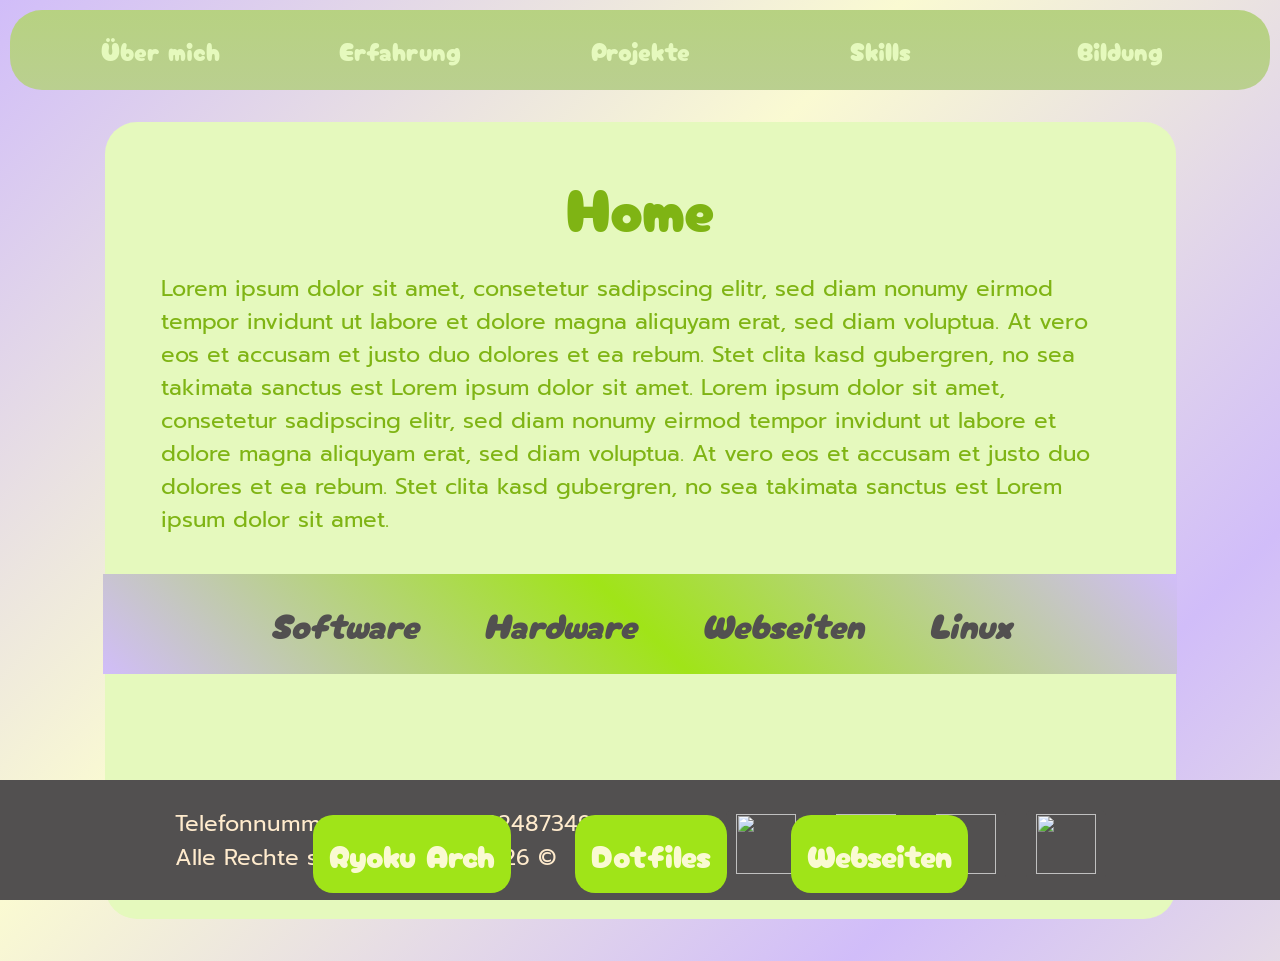
==== commit 5741d3a3: "Changed main website fonts for better readability (Also added animation for buttons and footer) v 0." ====
--- a/main.html
+++ b/main.html
@@ -9,7 +9,7 @@
   <link rel="preconnect" href="https://fonts.googleapis.com">
   <link rel="preconnect" href="https://fonts.gstatic.com" crossorigin>
   <link
-    href="https://fonts.googleapis.com/css2?family=Bitcount+Grid+Double:wght@100..900&family=Castoro+Titling&family=Cinzel+Decorative:wght@400;700;900&family=Crimson+Text:ital,wght@0,400;0,600;0,700;1,400;1,600;1,700&family=IM+Fell+English+SC&family=Jacquard+12&display=swap"
+    href="https://fonts.googleapis.com/css2?family=Bitcount+Grid+Double:wght@100..900&family=Carrois+Gothic+SC&family=Castoro+Titling&family=Cherry+Bomb+One&family=Cinzel+Decorative:wght@400;700;900&family=Crimson+Text:ital,wght@0,400;0,600;0,700;1,400;1,600;1,700&family=IM+Fell+English+SC&family=Jacquard+12&family=Prompt:ital,wght@0,100;0,200;0,300;0,400;0,500;0,600;0,700;0,800;0,900;1,100;1,200;1,300;1,400;1,500;1,600;1,700;1,800;1,900&family=Yuyu&display=swap"
     rel="stylesheet">
 </head>
 
@@ -19,7 +19,7 @@
     <button class="header_button"> Über mich</button>
     <button class="header_button"> Erfahrung </button>
     <button class="header_button">Projekte</button>
-    <button class="header_button">Technische Fähigkeiten</button>
+    <button class="header_button">Skills</button>
     <button class="header_button">Bildung</button>
 
 
@@ -58,9 +58,9 @@
         </div>
 
         <div class="short_skills_container">
-          <div class="github_button">
-            <img src="https://cdn.jsdelivr.net/gh/homarr-labs/dashboard-icons/png/github-light.png" class="github_img">
-          </div>
+          <!-- <div class="github_button"> -->
+          <!--   <img src="https://cdn.jsdelivr.net/gh/homarr-labs/dashboard-icons/png/github-light.png" class="github_img"> -->
+          <!-- </div> -->
         </div>
 
         <div class="short_skills_container">
@@ -88,6 +88,10 @@
       <div class="footer_text_container">Alle Rechte sind geschützt 2026 ©</div>
     </div>
 
+
+    <!-- Pusan -->
+    <div class="pusan"></div>
+
     <div class="footer_icons_container"> <button class="invisible_button"><img
           src="https://cdn.jsdelivr.net/gh/selfhst/icons/png/gmail-light.png" class="footer_icons"
           alt="gmail image"></button></div>
@@ -101,6 +105,11 @@
     <div class="footer_icons_container"> <button class="invisible_button"><img
           src="https://cdn.jsdelivr.net/gh/selfhst/icons/png/reddit-light.png" class="footer_icons" alt=""></button>
     </div>
+    <div class="footer_icons_container"> <button class="invisible_button"><img
+          src="https://cdn.jsdelivr.net/gh/homarr-labs/dashboard-icons/png/github-light.png" class="footer_icons"
+          alt=""></button>
+    </div>
+
   </div>
 
 </body>
--- a/style.css
+++ b/style.css
@@ -17,7 +17,7 @@
 
 .header {
   width: 100%;
-  height: 120px;
+  height: 80px;
   border-radius: 2rem;
   box-shadow: 0px 0px 10px transparent;
   top: 0;
@@ -117,8 +117,8 @@
   width: 220px;
   border: 2px transparent var(--suflower-yellow);
   border-radius: 0;
-  font-family: "Jacquard 12", system-ui;
-  font-size: 40px;
+  font-family: "Cherry Bomb One", system-ui;
+  font-size: 25px;
   color: var(--matcha-green);
   transition: 0.3s;
   border-radius: 0.5rem;
@@ -133,8 +133,8 @@
   width: 260px;
   border: 2px transparent var(--suflower-yellow);
   border-radius: 0;
-  font-family: "Jacquard 12", system-ui;
-  font-size: 45px;
+  font-family: "Cherry Bomb One", system-ui;
+  font-size: 27.5px;
   color: transparent;
   transition: 0.3s;
   border-radius: 0.5rem;
@@ -143,8 +143,8 @@
 
 
 h1 {
-  font-family: "Jacquard 12", system-ui;
-  font-size: 90px;
+  font-family: "Cherry Bomb One", system-ui;
+  font-size: 60px;
   font-weight: 200;
   color: var(--forest-green);
   transition: 0.3s;
@@ -155,8 +155,8 @@
   background: linear-gradient(to right, var(--toxic-green), var(--forest-green));
   -webkit-background-clip: text;
   background-clip: text;
-  font-family: "Jacquard 12", system-ui;
-  font-size: 95px;
+  font-family: "Cherry Bomb One", system-ui;
+  font-size: 60px;
   font-weight: 200;
   color: transparent;
   transition: 0.3s;
@@ -187,8 +187,8 @@
 }
 
 p {
-  font-family: "Jacquard 12", system-ui;
-  font-size: 2rem;
+  font-family: "Prompt", sans-serif;
+  font-size: 1.4rem;
   color: var(--forest-green);
   margin-left: 0rem;
   background-color: transparent;
@@ -241,8 +241,8 @@
 .short_skills {
   background-color: transparent;
   padding: 2rem;
-  font-size: 2.75rem;
-  font-family: "Jacquard 12", system-ui;
+  font-size: 2.2rem;
+  font-family: "Cherry Bomb One", system-ui;
   font-style: italic;
 }
 
@@ -265,8 +265,22 @@
   background-color: var(--toxic-green);
   border: 0px;
   padding: 1rem;
-  font-size: 3rem;
-  font-family: "Jacquard 12", system-ui;
+  font-size: 2rem;
+  font-family: "Cherry Bomb One", system-ui;
+  font-style: normal;
+  border-radius: 20px;
+  color: var(--goldenrod);
+  transition: 0.2s;
+}
+
+
+.projects_button:hover {
+  background-color: var(--forest-green);
+  border: 4px solid var(--goldenrod);
+  padding: 1rem;
+  font-size: 2.2rem;
+  transition: 0.2s;
+  font-family: "Cherry Bomb One", system-ui;
   font-style: normal;
   border-radius: 20px;
   color: var(--goldenrod);
@@ -298,6 +312,15 @@
   height: 60px;
   padding-left: 20px;
   padding-right: 20px;
+  transition: 0.2s;
+}
+
+.footer_icons_container:hover {
+  width: 115px;
+  height: 70px;
+  padding-left: 20px;
+  padding-right: 20px;
+  transition: 0.2s;
 }
 
 .footer_text_container {
@@ -313,13 +336,14 @@
   height: 70px;
   transition: 0.3s;
   border-radius: 5px;
+  border: 0px solid white;
 }
 
 .invisible_button:hover {
-  background-color: var(--light-purple);
-  border: 0px;
-  width: 85px;
-  height: 75px;
+  background-color: black;
+  border: 4px solid white;
+  width: 115px;
+  height: 80px;
   border-radius: 5px;
   transition: 0.3s;
 }
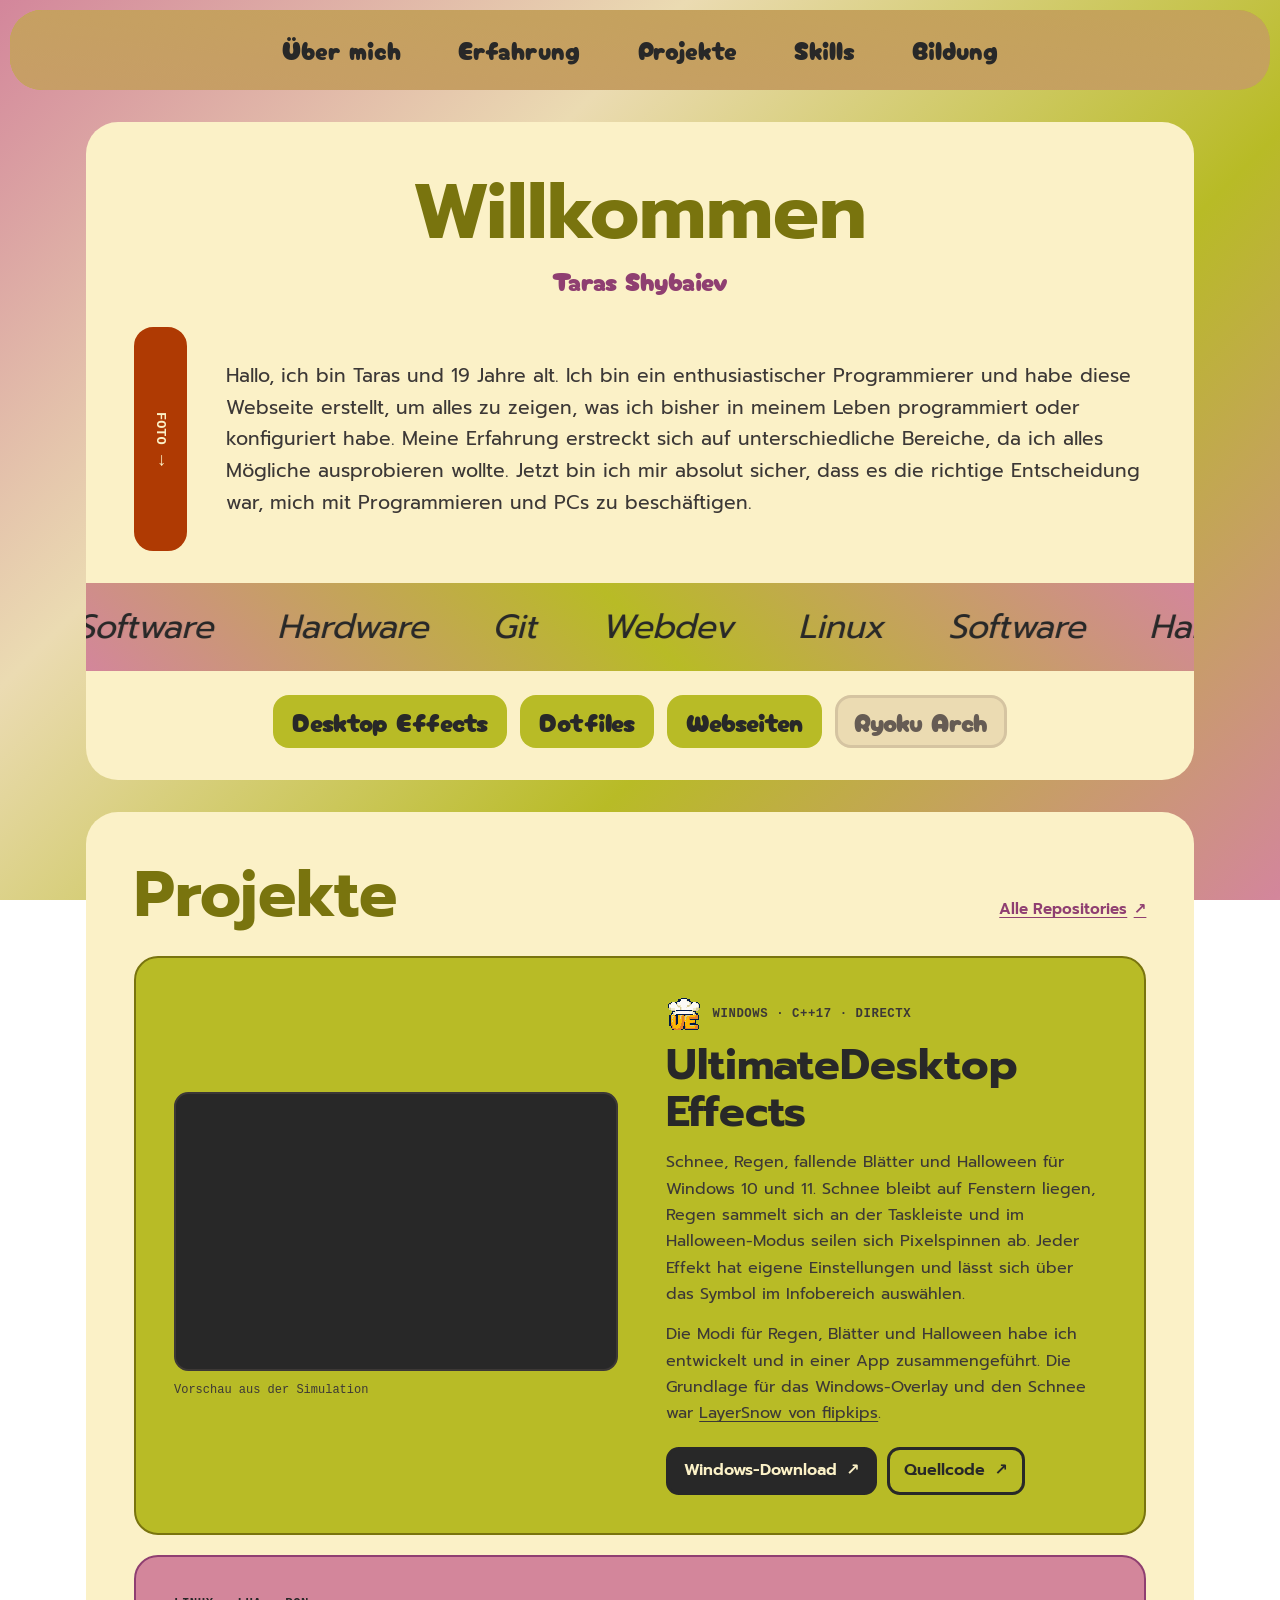
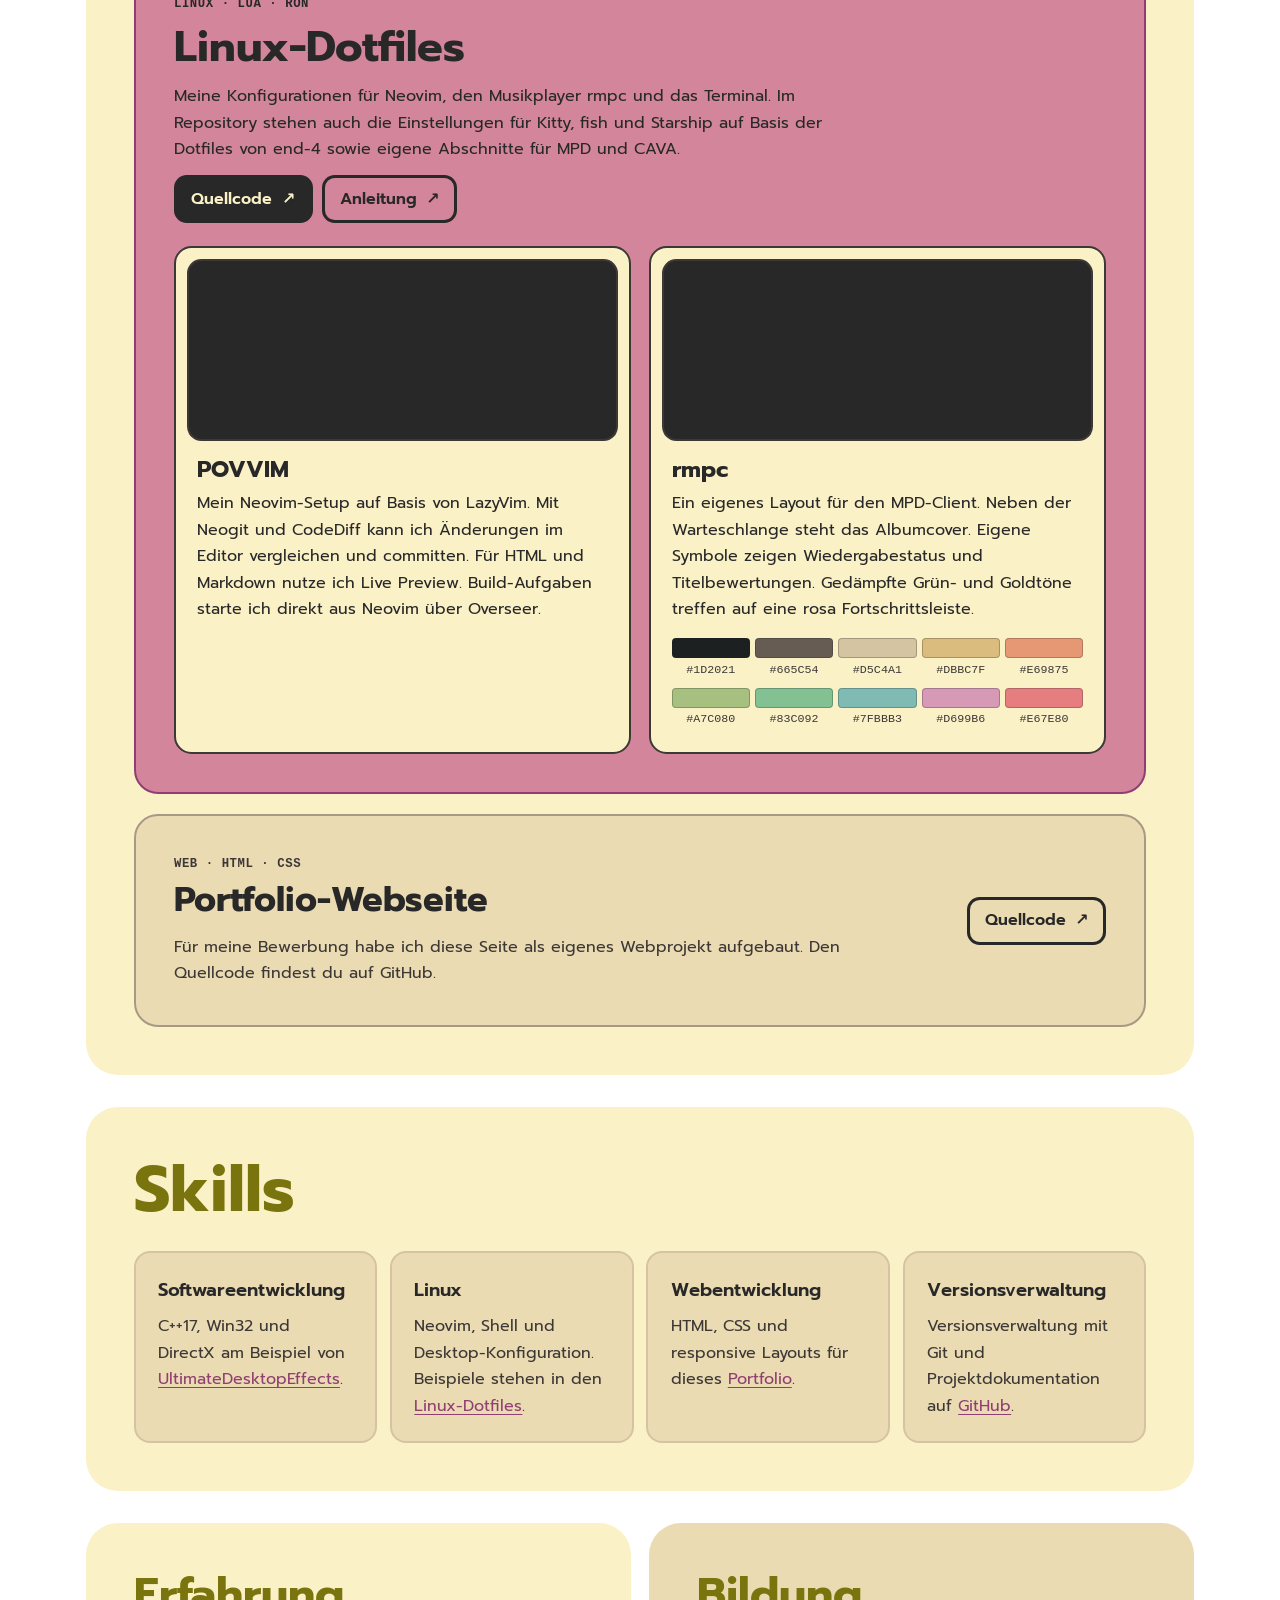
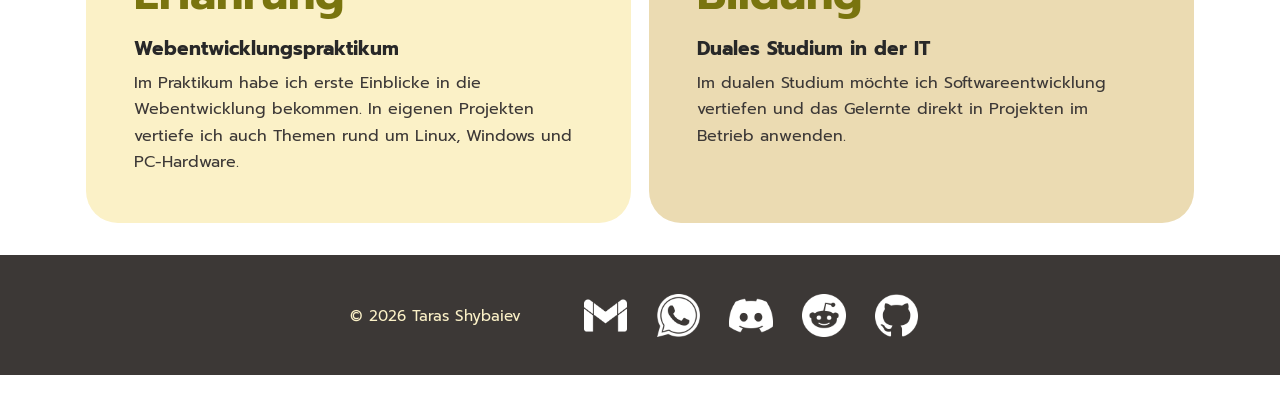
==== commit e3af9da8: "Update portfolio and add README" ====
--- a/main.html
+++ b/main.html
@@ -1,117 +1,12 @@
-<!DOCTYPE html>
-<html lang="en">
-
+<!doctype html>
+<html lang="de">
 <head>
-  <meta charset="UTF-8">
+  <meta charset="utf-8">
   <meta name="viewport" content="width=device-width, initial-scale=1">
+  <meta http-equiv="refresh" content="0; url=index.html">
   <title>Taras Shybaiev | Portfolio</title>
-  <link href="style.css" rel="stylesheet">
-  <link rel="preconnect" href="https://fonts.googleapis.com">
-  <link rel="preconnect" href="https://fonts.gstatic.com" crossorigin>
-  <link
-    href="https://fonts.googleapis.com/css2?family=Bitcount+Grid+Double:wght@100..900&family=Carrois+Gothic+SC&family=Castoro+Titling&family=Cherry+Bomb+One&family=Cinzel+Decorative:wght@400;700;900&family=Crimson+Text:ital,wght@0,400;0,600;0,700;1,400;1,600;1,700&family=IM+Fell+English+SC&family=Jacquard+12&family=Prompt:ital,wght@0,100;0,200;0,300;0,400;0,500;0,600;0,700;0,800;0,900;1,100;1,200;1,300;1,400;1,500;1,600;1,700;1,800;1,900&family=Yuyu&display=swap"
-    rel="stylesheet">
 </head>
-
-
 <body>
-  <div class="header">
-    <button class="header_button"> Über mich</button>
-    <button class="header_button"> Erfahrung </button>
-    <button class="header_button">Projekte</button>
-    <button class="header_button">Skills</button>
-    <button class="header_button">Bildung</button>
-
-
-
-  </div>
-
-  <div class="main_container">
-
-    <div class="main_page_container">
-      <h1 class="main_title">Home</h1>
-
-
-      <p class="first_text_block">Lorem ipsum dolor sit amet,
-        consetetur sadipscing elitr, sed diam nonumy eirmod tempor invidunt ut
-        labore et dolore magna aliquyam erat, sed diam voluptua. At vero eos et
-        accusam et justo duo dolores et ea rebum. Stet clita kasd gubergren, no sea takimata sanctus
-        est Lorem ipsum dolor sit amet. Lorem ipsum dolor sit amet, consetetur
-        sadipscing elitr, sed diam nonumy eirmod tempor invidunt ut labore et dolore
-        magna aliquyam erat, sed diam voluptua. At vero eos et accusam et justo duo dolores
-        et ea rebum. Stet clita kasd gubergren, no sea takimata sanctus est Lorem ipsum dolor
-        sit amet.</p>
-      <div class="big_skills_container">
-        <div class="short_skills_container bgpg">
-          <div class="short_skills">
-            Software
-          </div>
-          <div class="short_skills">
-            Hardware
-          </div>
-          <div class="short_skills">
-            Webseiten
-          </div>
-          <div class="short_skills">
-            Linux
-          </div>
-        </div>
-
-        <div class="short_skills_container">
-          <!-- <div class="github_button"> -->
-          <!--   <img src="https://cdn.jsdelivr.net/gh/homarr-labs/dashboard-icons/png/github-light.png" class="github_img"> -->
-          <!-- </div> -->
-        </div>
-
-        <div class="short_skills_container">
-          <div class="short_skills">
-            <button class="projects_button">Ryoku Arch</button>
-          </div>
-          <div class="short_skills">
-            <button class="projects_button">Dotfiles</button>
-          </div>
-          <div class="short_skills">
-            <button class="projects_button">Webseiten</button>
-          </div>
-        </div>
-
-      </div>
-    </div>
-
-
-  </div>
-
-  <!-- TODO: Add icons to the footer -->
-  <div class="footer">
-    <div class="coulumn">
-      <div class="footer_text_container">Telefonnummer: +190233450824873498 </div>
-      <div class="footer_text_container">Alle Rechte sind geschützt 2026 ©</div>
-    </div>
-
-
-    <!-- Pusan -->
-    <div class="pusan"></div>
-
-    <div class="footer_icons_container"> <button class="invisible_button"><img
-          src="https://cdn.jsdelivr.net/gh/selfhst/icons/png/gmail-light.png" class="footer_icons"
-          alt="gmail image"></button></div>
-    <div class="footer_icons_container">
-      <button class="invisible_button"> <img src="https://cdn.jsdelivr.net/gh/selfhst/icons/png/whatsapp-light.png"
-          alt="" class="footer_icons"> </button>
-    </div>
-    <div class="footer_icons_container"> <button class="invisible_button"><img
-          src="https://cdn.jsdelivr.net/gh/selfhst/icons/png/discord-light.png" class="footer_icons" alt=""></button>
-    </div>
-    <div class="footer_icons_container"> <button class="invisible_button"><img
-          src="https://cdn.jsdelivr.net/gh/selfhst/icons/png/reddit-light.png" class="footer_icons" alt=""></button>
-    </div>
-    <div class="footer_icons_container"> <button class="invisible_button"><img
-          src="https://cdn.jsdelivr.net/gh/homarr-labs/dashboard-icons/png/github-light.png" class="footer_icons"
-          alt=""></button>
-    </div>
-
-  </div>
-
+  <p><a href="index.html">Portfolio öffnen</a></p>
 </body>
-
 </html>
